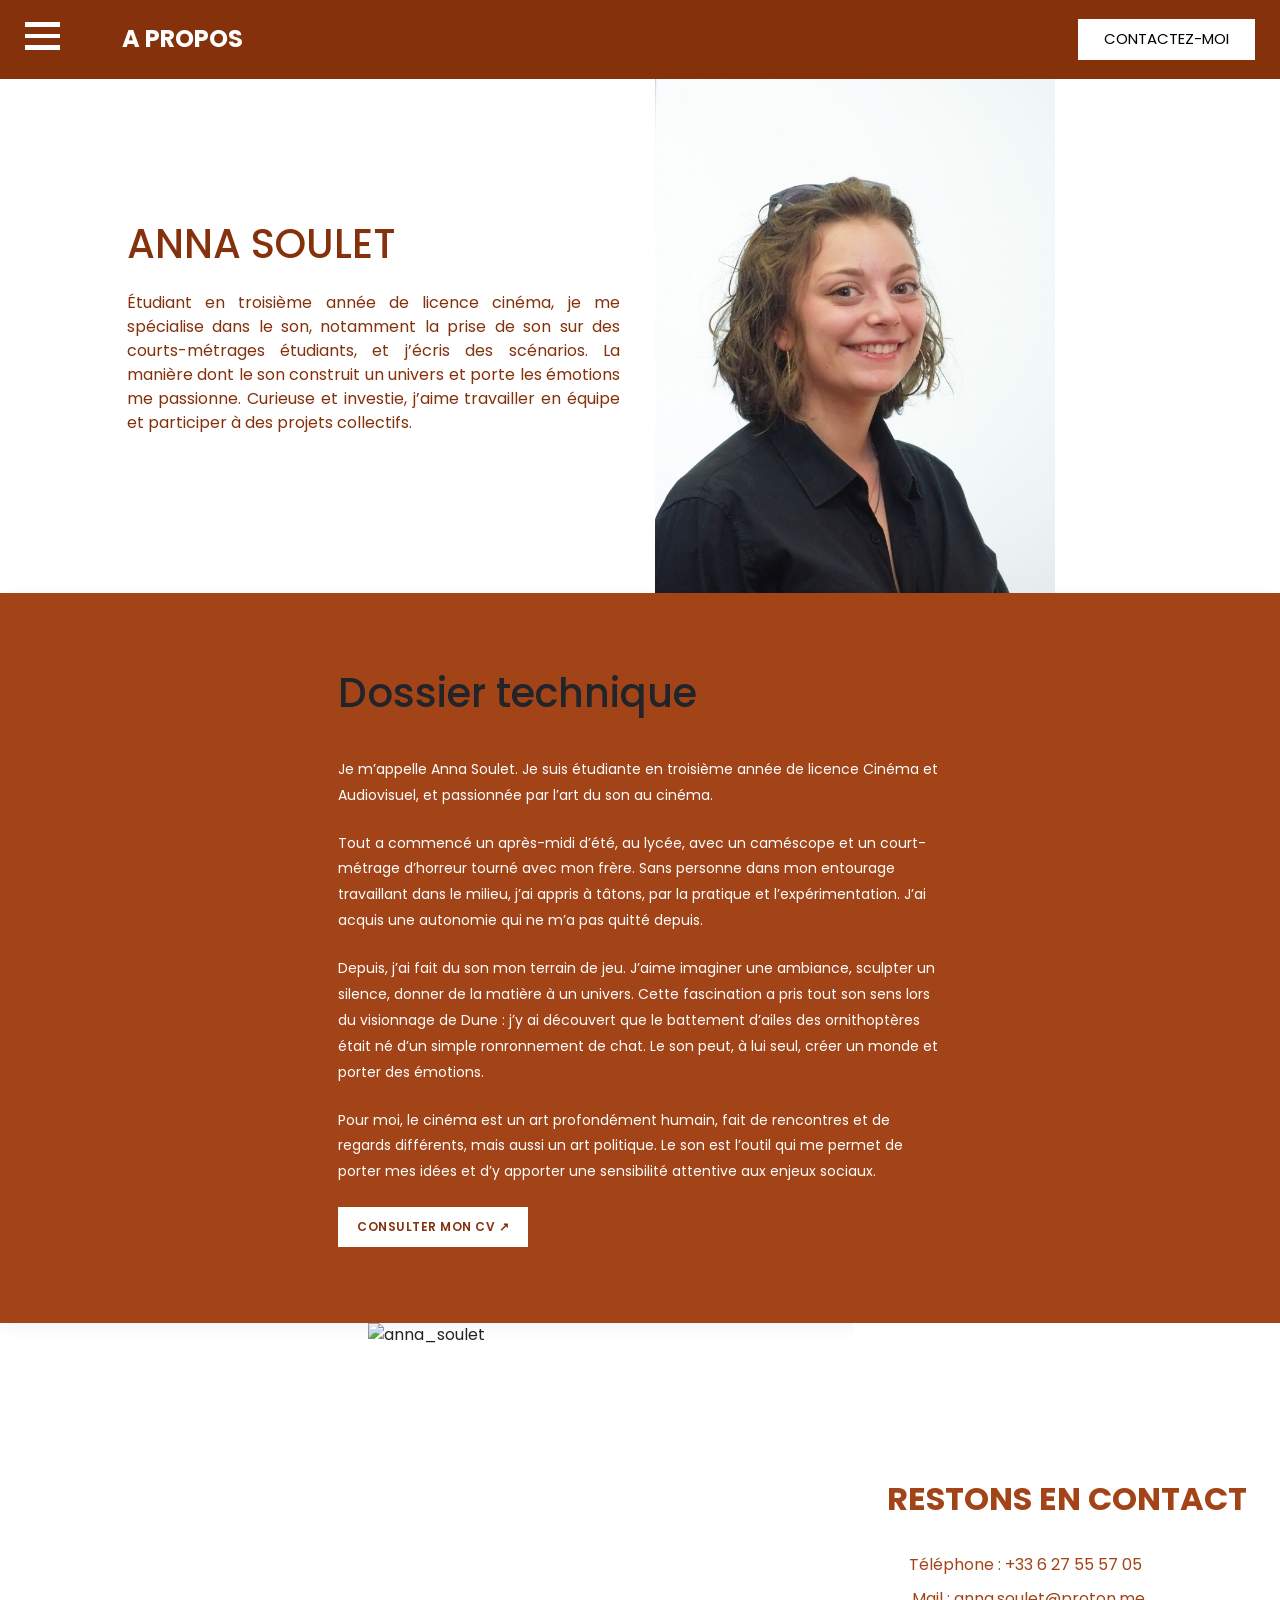
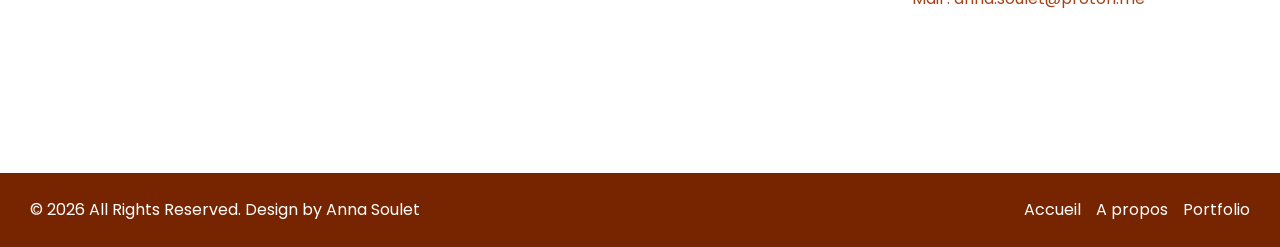
==== about.html @ 1b43df55 "First Commit" ====
<!DOCTYPE html>
<html>

<head>
  <!-- Basic -->
  <meta charset="utf-8" />
  <meta http-equiv="X-UA-Compatible" content="IE=edge" />
  <!-- Mobile Metas -->
  <meta name="viewport" content="width=device-width, initial-scale=1, shrink-to-fit=no" />
  <!-- Site Metas -->
  <meta name="keywords" content="" />
  <meta name="description" content="" />
  <meta name="author" content="" />

  <title>Portfolio - Anna Soulet</title>

  <!-- slider stylesheet -->
  <link rel="stylesheet" type="text/css" href="https://cdnjs.cloudflare.com/ajax/libs/OwlCarousel2/2.3.4/assets/owl.carousel.min.css" />

  <!-- bootstrap core css -->
  <link rel="stylesheet" type="text/css" href="css/bootstrap.css" />
  <!-- fonts awesome style -->
  <link href="css/font-awesome.min.css" rel="stylesheet" />
  <!-- fonts style -->
  <link href="https://fonts.googleapis.com/css?family=Poppins:400,600,700&display=swap" rel="stylesheet" />
  <!-- Custom styles for this template -->
  <link href="css/style.css" rel="stylesheet" />
  <link href="css/style-portfolio.css" rel="stylesheet" />
  <!-- responsive style -->
  <link href="css/responsive.css" rel="stylesheet" />
  <link rel="icon" type="image/png" href="./src_2/photos/icon_3.png" />
</head>

<body class="sub_page">
  <div class="hero_area">
    <!-- header section strats -->
    <header class="header_section">
      <nav class="navbar navbar-expand-lg custom_nav-container">
        <div class="custom_menu-btn">
          <button onclick="openNav()">
            <span class="s-1"> </span>
            <span class="s-2"> </span>
            <span class="s-3"> </span>
          </button>
        </div>
        <div id="myNav" class="overlay">
          <div class="menu_btn-style ">
            <button onclick="closeNav()">
              <span class="s-1"> </span>
              <span class="s-2"> </span>
              <span class="s-3"> </span>
            </button>
          </div>
          <div class="overlay-content">
            <a class="" href="index.html">
              Accueil
            </a>
            <a class="active" href="about.html">
              A propos
            </a>
            <a class="" href="portfolio.html">
              Portfolio
            </a>
          </div>
        </div>
        <a class="navbar-brand" href="index.html">
          <span>
            A propos
          </span>
        </a>
        <a href="#contact_section" class="call_btn">
          Contactez-moi
        </a>
      </nav>
    </header>
    <!-- end header section -->
  </div>

<!-- ABOUT SECTION -->
<section class="about_about_section">
    <div class="container-fluid about_intro_container">
        <div class="row about_intro_row align-items-center justify-content-center">

            <!-- Présentation -->
            <div class="col-lg-5 col-md-6 detail-box about_intro_text">
                <div class="heading_container">
                    <h1>Anna Soulet</h1>
                </div>

                <p>
                    Étudiant en troisième année de licence cinéma,
                    je me spécialise dans le son, notamment la prise
                    de son sur des courts-métrages étudiants, et
                    j’écris des scénarios.

                    La manière dont le son construit un univers
                    et porte les émotions me passionne.

                    Curieuse et investie, j’aime travailler en équipe
                    et participer à des projets collectifs.
                </p>
            </div>

            <!-- Photo -->
            <div class="col-lg-5 col-md-6 about_intro_image">
              <img src="src_2/photos/photo_1.png" alt="" style="width:400px; /* margin: 10px; border-radius: 20px*/"/>
            </div>

        </div>
    </div>
</section>
<!-- END ABOUT SECTION -->
 
<article class="pdf_row pdf_row--reverse"
    style="background: #a34318; margin: 0; border: #a34318">
      <div class="pdf_description">
        <h1 style="margin-bottom: 40px">Dossier technique</h1>
        <p style="color:white">
          Je m’appelle Anna Soulet. Je suis étudiante en 
          troisième année de licence Cinéma et Audiovisuel, 
          et passionnée par l’art du son au cinéma.
        </p>
        <p style="color:white">
          Tout a commencé un après-midi d’été, au lycée, 
          avec un caméscope et un court-métrage d’horreur 
          tourné avec mon frère. Sans personne dans mon 
          entourage travaillant dans le milieu, j’ai appris 
          à tâtons, par la pratique et l’expérimentation. 
          J’ai acquis une autonomie qui ne m’a pas quitté 
          depuis. 
        </p>
        <p style="color:white">
          Depuis, j’ai fait du son mon terrain de jeu. J’aime 
          imaginer une ambiance, sculpter un silence, donner 
          de la matière à un univers. Cette fascination a pris 
          tout son sens lors du visionnage de Dune : j’y ai 
          découvert que le battement d’ailes des ornithoptères 
          était né d’un simple ronronnement de chat. Le son peut, 
          à lui seul, créer un monde et porter des émotions.
        </p>
        <p style="color:white">
          Pour moi, le cinéma est un art profondément humain, 
          fait de rencontres et de regards différents, mais 
          aussi un art politique. Le son est l’outil qui me 
          permet de porter mes idées et d’y apporter une 
          sensibilité attentive aux enjeux sociaux.
        </p>
        <a href="src_2/documents/CV Cinéma-12.pdf" target="_blank" rel="noopener" class="pdf_link" style="color:#85310c; border: 1px solid white; background: white">
          Consulter mon CV ↗
        </a>
      </div>

    </article>



  <!-- contact section -->

  <section class="contact_section" id="contact_section">
    <div class="container-fluid">
      <div class="row">
        <div class="col-md-8 map_container" style="margin:0; padding:0">
          <img src="src_2/photos/photo_12.jpg" alt="anna_soulet" style="margin:0; padding:0; height: 100%">
        </div>
        <div class="col-md-4 detail-box detail_box_common" style="background: white; color:#a34318; margin:0; padding:0">
          <div>
            <div class="heading_container">
              <h2>
                Restons en contact
              </h2>
            </div>
            <div class="info_contact">
              <div class="contact_link_box">
                <!-- <a href="">
                  <i class="fa fa-map-marker" aria-hidden="true"></i>
                  <span>
                    Location
                  </span>
                </a> -->
                <a href="tel:+33627555705">
                  <i class="fa fa-phone" aria-hidden="true"></i>
                  <span style="color:#a34318">
                    Téléphone : +33 6 27 55 57 05
                  </span>
                </a>
                <a href="mailto:anna.soulet@proton.me?subject">
                  <i class="fa fa-envelope" aria-hidden="true"></i>
                  <span style="color:#a34318">
                    Mail : anna.soulet@proton.me
                  </span>
                </a>
              </div>
              <!--<div class="info_social">
                <a href="https://api.whatsapp.com/send?phone=7359666111">
                  <i class="fa fa-whatsapp" aria-hidden="true"></i>
                </a>
                <a href="">
                  <i class="fa fa-twitter" aria-hidden="true"></i>
                </a>
                <a href="">
                  <i class="fa fa-linkedin" aria-hidden="true"></i>
                </a>
                <a href="https://instagram.com/cine_sanu?igshid=YmMyMTA2M2Y=">
                  <i class="fa fa-instagram" aria-hidden="true"></i>-->
                </a>
              </div>
            </div>
          </div>
        </div>
      </div>
    </div>
  </section>

  <!-- end contact section -->
   
  <!-- footer section -->
  <footer class="footer_section">
    <div class="container-fluid">
      <div class="row">
        <div class="col-xl-6">
          <p>
            &copy; <span id="displayYear"></span> All Rights Reserved. Design
            by Anna Soulet
          </p>
        </div>
        <div class="col-xl-6">
          <div class="link_box">
            <a class="" href="index.html">
              Accueil
            </a>
            <a class="" href="about.html">
              A propos
            </a>
            <a class="" href="portfolio.html">
              Portfolio
            </a>
            
          </div>
        </div>
      </div>
    </div>
  </footer>
  <!-- footer section -->

  <script src="js/jquery-3.4.1.min.js"></script>
  <script src="js/bootstrap.js"></script>
  <script src="https://cdnjs.cloudflare.com/ajax/libs/OwlCarousel2/2.3.4/owl.carousel.min.js">
  </script>
  <script src="js/custom.js"></script>


</body>

</html>
---- css/style.css ----
html {
    scroll-behavior: smooth;
}

body {
  font-family: 'Poppins', sans-serif;
  overflow-x: hidden;
}

.layout_margin {
  margin-top: 90px;
  margin-bottom: 90px;
}

.layout_padding {
  padding-top: 90px;
  padding-bottom: 90px;
}

.layout_padding2 {
  padding-top: 75px;
  padding-bottom: 75px;
}

.layout_padding2-top {
  padding-top: 75px;
}

.layout_padding2-bottom {
  padding-bottom: 75px;
}

.layout_padding-top {
  padding-top: 90px;
}

.layout_padding-bottom {
  padding-bottom: 90px;
}

.heading_container {
  display: -webkit-box;
  display: -ms-flexbox;
  display: flex;
  -webkit-box-orient: vertical;
  -webkit-box-direction: normal;
      -ms-flex-direction: column;
          flex-direction: column;
}

.heading_container h2 {
  font-weight: bold;
  text-transform: uppercase;
  position: relative;
  padding-bottom: 7px;
}

.heading_container h2::before {
  content: "";
  position: absolute;
  bottom: 0;
  left: 50%;
  -webkit-transform: translateX(-50%);
          transform: translateX(-50%);
  width: 45px;
  height: 5px;
  background-color: #ffffff;
  border-radius: 10px;
}

.heading_container .heading_center {
  -webkit-box-align: center;
      -ms-flex-align: center;
          align-items: center;
  text-align: center;
}

.detail_box_common {
  background-color: #a34318;
  display: -webkit-box;
  display: -ms-flexbox;
  display: flex;
  -webkit-box-orient: vertical;
  -webkit-box-direction: normal;
      -ms-flex-direction: column;
          flex-direction: column;
  -webkit-box-align: center;
      -ms-flex-align: center;
          align-items: center;
  -webkit-box-pack: center;
      -ms-flex-pack: center;
          justify-content: center;
  color: #ffffff;
}

.text_center {
  text-align: center;
}

/*header section*/
.hero_area {
  position: relative;
}

.sub_page .header_section {
  position: relative;
  background-color: #85310c;
}

.sub_page .header_section .custom_menu-btn span {
  background-color: #fff;
}

.sub_page .header_section .navbar-brand span {
  color: #fff;
}

.header_section {
  padding: 15px 25px;
  position: absolute;
  z-index: 99999;
  width: 100%;
}

.header_section .nav_container {
  margin: 0 auto;
}

.navbar-brand {
  display: -webkit-box;
  display: -ms-flexbox;
  display: flex;
  margin: 0;
  margin-left: 5%;
}

.navbar-brand span {
  font-weight: 700;
  color: #000000;
  font-size: 24px;
  text-transform: uppercase;
}

.custom_nav-container {
  padding: 0;
  height: 100%;
}

.custom_nav-container .call_btn {
  display: inline-block;
  background-color: #ffffff;
  color: #000000;
  padding: 8px 25px;
  border: 1px solid #ffffff;
  border-radius: 0;
  -webkit-transition: all 0.3s;
  transition: all 0.3s;
  text-transform: uppercase;
  font-size: 15px;
  text-transform: uppercase;
  margin-left: auto;
}

.custom_nav-container .call_btn:hover {
  background-color: transparent;
  color: #ffffff;
}

.custom_nav-container.navbar-expand-lg .navbar-nav .nav-link {
  padding: 0px 25px;
  color: #fefeff;
  text-align: center;
  font-family: "Roboto", sans-serif;
}

.custom_menu-btn button {
  outline: none;
  border: none;
  background-color: transparent;
  padding: 0;
}

.custom_menu-btn span {
  display: block;
  width: 35px;
  height: 4.5px;
  background-color: #000000;
  margin: 7px 0;
  -webkit-transition: all 0.3s;
  transition: all 0.3s;
}

.menu_btn-style {
  position: fixed;
  left: 27.5px;
  top: 12.5px;
}

.menu_btn-style button {
  margin-top: 0px;
  outline: none;
  border: none;
  background-color: transparent;
  -webkit-transform: translateX(2px);
          transform: translateX(2px);
}

.menu_btn-style span {
  display: block;
  width: 35px;
  height: 4.5px;
  background-color: #ffffff;
  margin: 7px 0;
  -webkit-transition: all 0.3s;
  transition: all 0.3s;
}

.menu_btn-style button .s-1 {
  -webkit-transform: rotate(45deg) translateY(16px);
          transform: rotate(45deg) translateY(16px);
}

.menu_btn-style button .s-2 {
  -webkit-transform: translateX(-100px);
          transform: translateX(-100px);
}

.menu_btn-style button .s-3 {
  -webkit-transform: rotate(-45deg) translateY(-16px);
          transform: rotate(-45deg) translateY(-16px);
}

.overlay {
  height: 100%;
  width: 0;
  position: fixed;
  z-index: 1;
  top: 0;
  left: 0;
  background-color: rgba(141, 58, 21, 0.95);
  overflow-x: hidden;
  -webkit-transition: 0.5s;
  transition: 0.5s;
}

.overlay .closebtn {
  position: absolute;
  top: 0;
  right: 30px;
}

.overlay a {
  display: inline-block;
  padding: 10px 15px;
  text-decoration: none;
  font-size: 18px;
  text-transform: uppercase;
  color: #ffffff;
  margin: 10px 0;
  display: block;
  -webkit-transition: 0.3s;
  transition: 0.3s;
  border: 1.5px solid #ffffff;
  border-radius: 5px;
  width: 190px;
}

.overlay a:hover, .overlay a.active {
  border-color: transparent;
  background-color: #ffffff;
  color: #000000;
}

.menu_btn-style {
  display: none;
}

.overlay-content {
  position: relative;
  top: 20%;
  width: 100%;
  text-align: center;
  margin-top: 30px;
  display: -webkit-box;
  display: -ms-flexbox;
  display: flex;
  -webkit-box-orient: vertical;
  -webkit-box-direction: normal;
      -ms-flex-direction: column;
          flex-direction: column;
  -webkit-box-align: center;
      -ms-flex-align: center;
          align-items: center;
}

.menu_width {
  width: 100%;
}

.scroll-y-hidden {
  overflow-y: hidden;
}

a,
a:hover,
a:focus {
  text-decoration: none;
}

a:hover,
a:focus {
  color: initial;
}

.btn,
.btn:focus {
  outline: none !important;
  -webkit-box-shadow: none;
          box-shadow: none;
}


/*end header section*/
/*aboutpage*/
.contact_section{
  display: flex;
}
/*aboutpageend*/

.slider_section {
  background-image: url(../images/slider-bg.jpg);
  background-size: cover;
  -webkit-box-flex: 1;
      -ms-flex: 1;
          flex: 1;
  position: relative;
}

.slider_section .slider_text_carousel,
.slider_section .slider_image_carousel {
  width: 100%;
  height: 100%;
}

.slider_section .slider_text_carousel .carousel-inner,
.slider_section .slider_text_carousel .carousel-item,
.slider_section .slider_image_carousel .carousel-inner,
.slider_section .slider_image_carousel .carousel-item {
  height: 100%;
}

.slider_section .detail-box {
  display: -webkit-box;
  display: -ms-flexbox;
  display: flex;
  -webkit-box-orient: vertical;
  -webkit-box-direction: normal;
      -ms-flex-direction: column;
          flex-direction: column;
  -webkit-box-align: center;
      -ms-flex-align: center;
          align-items: center;
  -webkit-box-pack: justify;
      -ms-flex-pack: justify;
          justify-content: space-between;
  background-color: #eee;
  padding: 0;
}

.slider_section .detail-box .detail_content {
  display: -webkit-box;
  display: -ms-flexbox;
  display: flex;
  -webkit-box-align: center;
      -ms-flex-align: center;
          align-items: center;
  height: 100%;
  padding: 0 25px;
}

.slider_section .detail-box h1 {
  margin: 25px auto;
  font-weight: bold;
  display: -webkit-box;
  display: -ms-flexbox;
  display: flex;
  -webkit-box-orient: vertical;
  -webkit-box-direction: normal;
      -ms-flex-direction: column;
          flex-direction: column;
  text-transform: uppercase;
}

.slider_section .detail-box a {
  display: inline-block;
  background-color: #85310c;
  color: #ffffff;
  padding: 10px 45px;
  border: 1px solid #85310c;
  border-radius: 0;
  -webkit-transition: all 0.3s;
  transition: all 0.3s;
  text-transform: uppercase;
}

.slider_section .detail-box a:hover {
  background-color: transparent;
  color: #85310c;
}

.slider_section .img-box {
  -webkit-box-flex: 3;
      -ms-flex: 3;
          flex: 3;
  padding: 0;
}

.slider_section .img-box img {
  width: 100%;
}

.carousel_btn-box {
  position: absolute;
  right: 0;
  bottom: 0;
  display: -webkit-box;
  display: -ms-flexbox;
  display: flex;
  margin-left: 45px;
  z-index: 2;
}

.carousel_btn-box .slider_btn_prev,
.carousel_btn-box .slider_btn_next {
  width: 50px;
  height: 50px;
  display: -webkit-box;
  display: -ms-flexbox;
  display: flex;
  -webkit-box-pack: center;
      -ms-flex-pack: center;
          justify-content: center;
  -webkit-box-align: center;
      -ms-flex-align: center;
          align-items: center;
  font-size: 20px;
  color: #ffffff;
  background-color: #85310c;
  -webkit-transition: all .3s;
  transition: all .3s;
}

.carousel_btn-box .slider_btn_prev:hover,
.carousel_btn-box .slider_btn_next:hover {
  background-color: #ffffff;
  color: #85310c;
}

.about_section .heading_container h2,
.about_about_section .heading_container h1 {
  text-transform: uppercase;
  text-align: left;
  margin-left: 0;
}

.about_section .detail-box {
  padding: 0 20px;
}

.about_about_section .detail-box {
  padding: 0 20px;
  background-color: #ffffff;
  color: #85310c;
}


.about_section .detail-box p,
.about_about_section .detail-box p {
  margin-top: 15px;
  Text-align: justify;
}

.about_section .detail-box a,
.about_about_section .detail-box a {
  display: inline-block;
  background-color: #85310c;
  color: #ffffff;
  padding: 10px 40px;
  border: 1px solid #85310c;
  border-radius: 0;
  -webkit-transition: all 0.3s;
  transition: all 0.3s;
  text-transform: uppercase;
  margin-top: 15px;
}

.about_section .detail-box a:hover,
.about_about_section .detail-box a:hover {
  background-color: #ffffff;
  border-color: #ffffff;
  color: #85310c;
}

.about_section .img-box,
.about_about_section .img-box {
  position: relative;
  padding: 0;
}

.about_section .img-box img,
.about_about_section .img-box img {
  width: 100%;
  position: relative;
  z-index: 1;
  -webkit-box-shadow: 0 0 8px 0 rgba(0, 0, 0, 0.25);
          box-shadow: 0 0 8px 0 rgba(0, 0, 0, 0.25);
}

/*====================================================================================*/
.portfolio_section {
  text-align: center;
  background-color: #e4e4e4;
}

.portfolio_section .heading_container {
  margin-bottom: 45px;
}

.portfolio_section .heading_container h2::before {
  background-color: #85310c;
}

.portfolio_section p {
  margin-top: 25px;
  margin-bottom: 30px;
} 

.portfolio_container{
  display: flex;
  flex-direction: column;
    flex-wrap: wrap;
    align-content: center;
    justify-content: center;
    align-items: center;
}
.v{width: 960px;}

.r{width: 470px;}

.box-2-top{
  display: flex;
  justify-content: space-evenly;
  flex-direction: row;
  flex-wrap: nowrap;
  align-items: center;
}
.img-box{
  padding: 10px;
}
/*====================================================================================*/


.contact_section {
  position: relative;
}

.contact_section .heading_container {
  margin-bottom: 15px;
}

.contact_section .heading_container h2::before {
  left: 0;
  -webkit-transform: none;
          transform: none;
}

.contact_section .map_container {
  height: 450px;
  overflow: hidden;
  display: -webkit-box;
  display: -ms-flexbox;
  display: flex;
  -webkit-box-align: stretch;
      -ms-flex-align: stretch;
          align-items: stretch;
  padding: 0;
  flex-direction: row;
  flex-wrap: nowrap;
  justify-content: space-evenly;
}

.contact_section .map_container .map {
  height: 100%;
  -webkit-box-flex: 1;
      -ms-flex: 1;
          flex: 1;
}

.contact_section .map_container .map #googleMap {
  height: 100%;
}

.contact_section .info_contact .contact_link_box {
  display: -webkit-box;
  display: -ms-flexbox;
  display: flex;
  -webkit-box-orient: vertical;
  -webkit-box-direction: normal;
      -ms-flex-direction: column;
          flex-direction: column;
}

.contact_section .info_contact .contact_link_box a {
  margin: 5px 0;
  color: #ffffff;
}

.contact_section .info_contact .contact_link_box a i {
  margin-right: 5px;
}

.contact_section .info_contact .contact_link_box a:hover {
  color: #85310c;
}

.contact_section .info_social {
  display: -webkit-box;
  display: -ms-flexbox;
  display: flex;
  margin-top: 20px;
}

.contact_section .info_social a {
  display: -webkit-box;
  display: -ms-flexbox;
  display: flex;
  -webkit-box-pack: center;
      -ms-flex-pack: center;
          justify-content: center;
  -webkit-box-align: center;
      -ms-flex-align: center;
          align-items: center;
  color: #ffffff;
  border-radius: 100%;
  margin-right: 10px;
  font-size: 24px;
}

.contact_section .info_social a:hover {
  color: #85310c;
}
.artemosto{
  display: flex;
    flex-direction: column;
    flex-wrap: nowrap;
    justify-content: center;
    align-items: center;
}
/* footer section*/
.footer_section {
  background-color: #762500;
  color: #ffffff;
  padding: 0 15px;
}
.abc{
  display: flex;
}
.footer_section .row {
  -webkit-box-align: center;
      -ms-flex-align: center;
          align-items: center;
}

.footer_section p {
  margin: 0;
  padding: 25px 0;
  color: #ffffff;
}

.footer_section p a {
  color: inherit;
}

.footer_section .link_box {
  display: -webkit-box;
  display: -ms-flexbox;
  display: flex;
  -webkit-box-pack: end;
      -ms-flex-pack: end;
          justify-content: flex-end;
}

.footer_section .link_box a {
  display: -webkit-box;
  display: -ms-flexbox;
  display: flex;
  -webkit-box-align: center;
      -ms-flex-align: center;
          align-items: center;
  color: #ffffff;
  margin-left: 15px;
}

.footer_section .link_box a:hover {
  color: #85310c;
}
/*# sourceMappingURL=style.css.map */
---- css/style-portfolio.css ----
body {
  font-family: 'Poppins', sans-serif;
  overflow-x: hidden;
}

.layout_margin {
  margin-top: 90px;
  margin-bottom: 90px;
}

.layout_padding {
  padding-top: 90px;
  padding-bottom: 90px;
}

.layout_padding2 {
  padding-top: 75px;
  padding-bottom: 75px;
}

.layout_padding2-top {
  padding-top: 75px;
}

.layout_padding2-bottom {
  padding-bottom: 75px;
}

.layout_padding-top {
  padding-top: 90px;
}

.layout_padding-bottom {
  padding-bottom: 90px;
}

.heading_container {
  display: -webkit-box;
  display: -ms-flexbox;
  display: flex;
  -webkit-box-orient: vertical;
  -webkit-box-direction: normal;
      -ms-flex-direction: column;
          flex-direction: column;
}

.heading_container h2 {
  font-weight: bold;
  text-transform: uppercase;
  position: relative;
  padding-bottom: 7px;
}

.heading_container h2::before {
  content: "";
  position: absolute;
  bottom: 0;
  left: 50%;
  -webkit-transform: translateX(-50%);
          transform: translateX(-50%);
  width: 45px;
  height: 5px;
  background-color: #ffffff;
  border-radius: 0px;
}

.heading_container .heading_center {
  -webkit-box-align: center;
      -ms-flex-align: center;
          align-items: center;
  text-align: center;
}

.detail_box_common {
  background-color: #a34318;
  display: -webkit-box;
  display: -ms-flexbox;
  display: flex;
  -webkit-box-orient: vertical;
  -webkit-box-direction: normal;
      -ms-flex-direction: column;
          flex-direction: column;
  -webkit-box-align: center;
      -ms-flex-align: center;
          align-items: center;
  -webkit-box-pack: center;
      -ms-flex-pack: center;
          justify-content: center;
  color: #ffffff;
}

.text_center {
  text-align: center;
}

/*header section*/
.hero_area {
  position: relative;
}

.sub_page .header_section {
  position: relative;
  background-color: #85310c;
}

.sub_page .header_section .custom_menu-btn span {
  background-color: #fff;
}

.sub_page .header_section .navbar-brand span {
  color: #fff;
}

.header_section {
  padding: 15px 25px;
  position: absolute;
  z-index: 99999;
  width: 100%;
}

.header_section .nav_container {
  margin: 0 auto;
}

.navbar-brand {
  display: -webkit-box;
  display: -ms-flexbox;
  display: flex;
  margin: 0;
  margin-left: 5%;
}

.navbar-brand span {
  font-weight: 700;
  color: #000000;
  font-size: 24px;
  text-transform: uppercase;
}

.custom_nav-container {
  padding: 0;
  height: 100%;
}

.custom_nav-container .call_btn {
  display: inline-block;
  background-color: #ffffff;
  color: #000000;
  padding: 8px 25px;
  border: 1px solid #ffffff;
  border-radius: 0;
  -webkit-transition: all 0.3s;
  transition: all 0.3s;
  text-transform: uppercase;
  font-size: 15px;
  text-transform: uppercase;
  margin-left: auto;
}

.custom_nav-container .call_btn:hover {
  background-color: transparent;
  color: #ffffff;
}

.custom_nav-container.navbar-expand-lg .navbar-nav .nav-link {
  padding: 0px 25px;
  color: #fefeff;
  text-align: center;
  font-family: "Roboto", sans-serif;
}

.custom_menu-btn button {
  outline: none;
  border: none;
  background-color: transparent;
  padding: 0;
}

.custom_menu-btn span {
  display: block;
  width: 35px;
  height: 4.5px;
  background-color: #000000;
  margin: 7px 0;
  -webkit-transition: all 0.3s;
  transition: all 0.3s;
}

.menu_btn-style {
  position: fixed;
  left: 27.5px;
  top: 12.5px;
}

.menu_btn-style button {
  margin-top: 0px;
  outline: none;
  border: none;
  background-color: transparent;
  -webkit-transform: translateX(2px);
          transform: translateX(2px);
}

.menu_btn-style span {
  display: block;
  width: 35px;
  height: 4.5px;
  background-color: #ffffff;
  margin: 7px 0;
  -webkit-transition: all 0.3s;
  transition: all 0.3s;
}

.menu_btn-style button .s-1 {
  -webkit-transform: rotate(45deg) translateY(16px);
          transform: rotate(45deg) translateY(16px);
}

.menu_btn-style button .s-2 {
  -webkit-transform: translateX(-100px);
          transform: translateX(-100px);
}

.menu_btn-style button .s-3 {
  -webkit-transform: rotate(-45deg) translateY(-16px);
          transform: rotate(-45deg) translateY(-16px);
}

.overlay {
  height: 100%;
  width: 0;
  position: fixed;
  z-index: 1;
  top: 0;
  left: 0;
  background-color: rgba(141, 58, 21, 0.95);
  overflow-x: hidden;
  -webkit-transition: 0.5s;
  transition: 0.5s;
}

.overlay .closebtn {
  position: absolute;
  top: 0;
  right: 30px;
}

.overlay a {
  display: inline-block;
  padding: 10px 15px;
  text-decoration: none;
  font-size: 18px;
  text-transform: uppercase;
  color: #ffffff;
  margin: 10px 0;
  display: block;
  -webkit-transition: 0.3s;
  transition: 0.3s;
  border: 1.5px solid #ffffff;
  border-radius: 0px;
  width: 190px;
}

.overlay a:hover, .overlay a.active {
  border-color: transparent;
  background-color: #ffffff;
  color: #000000;
}

.menu_btn-style {
  display: none;
}

.overlay-content {
  position: relative;
  top: 20%;
  width: 100%;
  text-align: center;
  margin-top: 30px;
  display: -webkit-box;
  display: -ms-flexbox;
  display: flex;
  -webkit-box-orient: vertical;
  -webkit-box-direction: normal;
      -ms-flex-direction: column;
          flex-direction: column;
  -webkit-box-align: center;
      -ms-flex-align: center;
          align-items: center;
}

.menu_width {
  width: 100%;
}

.scroll-y-hidden {
  overflow-y: hidden;
}

a,
a:hover,
a:focus {
  text-decoration: none;
}

a:hover,
a:focus {
  color: initial;
}

.btn,
.btn:focus {
  outline: none !important;
  -webkit-box-shadow: none;
          box-shadow: none;
}


/*end header section*/
/*aboutpage*/
.contact_section{
  display: flex;
}
/*aboutpageend*/

.slider_section {
  background-image: url(../images/slider-bg.jpg);
  background-size: cover;
  -webkit-box-flex: 1;
      -ms-flex: 1;
          flex: 1;
  position: relative;
}

.slider_section .slider_text_carousel,
.slider_section .slider_image_carousel {
  width: 100%;
  height: 100%;
}

.slider_section .slider_text_carousel .carousel-inner,
.slider_section .slider_text_carousel .carousel-item,
.slider_section .slider_image_carousel .carousel-inner,
.slider_section .slider_image_carousel .carousel-item {
  height: 100%;
}

.slider_section .detail-box {
  display: -webkit-box;
  display: -ms-flexbox;
  display: flex;
  -webkit-box-orient: vertical;
  -webkit-box-direction: normal;
      -ms-flex-direction: column;
          flex-direction: column;
  -webkit-box-align: center;
      -ms-flex-align: center;
          align-items: center;
  -webkit-box-pack: justify;
      -ms-flex-pack: justify;
          justify-content: space-between;
  background-color: #eee;
  padding: 0;
}

.slider_section .detail-box .detail_content {
  display: -webkit-box;
  display: -ms-flexbox;
  display: flex;
  -webkit-box-align: center;
      -ms-flex-align: center;
          align-items: center;
  height: 100%;
  padding: 0 25px;
}

.slider_section .detail-box h1 {
  margin: 25px auto;
  font-weight: bold;
  display: -webkit-box;
  display: -ms-flexbox;
  display: flex;
  -webkit-box-orient: vertical;
  -webkit-box-direction: normal;
      -ms-flex-direction: column;
          flex-direction: column;
  text-transform: uppercase;
}

.slider_section .detail-box a {
  display: inline-block;
  background-color: #85310c;
  color: #ffffff;
  padding: 10px 45px;
  border: 1px solid #85310c;
  border-radius: 0;
  -webkit-transition: all 0.3s;
  transition: all 0.3s;
  text-transform: uppercase;
}

.slider_section .detail-box a:hover {
  background-color: transparent;
  color: #85310c;
}

.slider_section .img-box {
  -webkit-box-flex: 3;
      -ms-flex: 3;
          flex: 3;
  padding: 0;
}

.slider_section .img-box img {
  width: 100%;
}

.slider_section .carousel_btn-box {
  position: absolute;
  right: 0;
  bottom: 0;
  display: -webkit-box;
  display: -ms-flexbox;
  display: flex;
  margin-left: 45px;
  z-index: 2;
}

.slider_section .carousel_btn-box .slider_btn_prev,
.slider_section .carousel_btn-box .slider_btn_next {
  width: 50px;
  height: 50px;
  display: -webkit-box;
  display: -ms-flexbox;
  display: flex;
  -webkit-box-pack: center;
      -ms-flex-pack: center;
          justify-content: center;
  -webkit-box-align: center;
      -ms-flex-align: center;
          align-items: center;
  font-size: 20px;
  color: #ffffff;
  background-color: #85310c;
  -webkit-transition: all .3s;
  transition: all .3s;
}

.slider_section .carousel_btn-box .slider_btn_prev:hover,
.slider_section .carousel_btn-box .slider_btn_next:hover {
  background-color: #ffffff;
  color: #85310c;
}

.about_section .heading_container h2 {
  text-transform: uppercase;
}

.about_section .detail-box {
  background-color: #a34318;
  padding: 0 20px;
}

.about_section .detail-box p {
  margin-top: 15px;
}

.about_section .detail-box a {
  display: inline-block;
  background-color: #85310c;
  color: #ffffff;
  padding: 10px 40px;
  border: 1px solid #85310c;
  border-radius: 0;
  -webkit-transition: all 0.3s;
  transition: all 0.3s;
  text-transform: uppercase;
  margin-top: 15px;
}

.about_section .detail-box a:hover {
  background-color: #ffffff;
  border-color: #ffffff;
  color: #85310c;
}

.about_section .img-box {
  position: relative;
  padding: 0;
}

.about_section .img-box img {
  width: 100%;
  position: relative;
  z-index: 1;
  -webkit-box-shadow: 0 0 8px 0 rgba(0, 0, 0, 0.25);
          box-shadow: 0 0 8px 0 rgba(0, 0, 0, 0.25);
}

/*====================================================================================*/
/* PORTFOLIO SECTION */

.portfolio_section {
  text-align: left;
  background-color: #e4e4e4;
  padding-top: 90px;
  padding-bottom: 90px;
}

.portfolio_section .heading_container {
  align-items: center;
  text-align: center;
  margin-bottom: 70px;
}

.portfolio_section .heading_container h2 {
  text-align: center;
  margin-bottom: 0;
}

.portfolio_section .heading_container h2::before {
  background-color: #85310c;
}

.portfolio_section .heading_container p {
  max-width: 650px;
  margin: 18px auto 0;
  color: #777;
  line-height: 1.7;
}

.portfolio_category {
  margin-bottom: 80px;
}

.portfolio_category:last-child {
  margin-bottom: 0;
}

.portfolio_category_heading {
  display: flex;
  align-items: flex-start;
  gap: 18px;
  margin-bottom: 28px;
}

.portfolio_number {
  display: inline-flex;
  flex: 0 0 42px;
  width: 42px;
  height: 42px;
  align-items: center;
  justify-content: center;
  border: 1px solid #a66e42;
  border-radius: 0%;
  color: #85310c;
  font-size: 13px;
  font-weight: 700;
}

.portfolio_category_heading h3 {
  margin: 0 0 7px;
  color: #222;
  font-size: 25px;
  font-weight: 700;
}

.portfolio_category_heading p {
  margin: 0;
  color: #777;
  font-size: 14px;
  line-height: 1.6;
}

/* VIDEOS */
.video_grid {
  display: grid;
  grid-template-columns: repeat(2, minmax(0, 1fr));
  gap: 24px;
}

.video_card {
  min-width: 0;
  overflow: hidden;
  border-radius: 0px;
  background: #171717;
  box-shadow: 0 5px 18px rgba(0, 0, 0, 0.08);
  transition: transform 0.3s ease, box-shadow 0.3s ease;
}

.video_card:hover {
  transform: translateY(-4px);
  box-shadow: 0 10px 24px rgba(0, 0, 0, 0.14);
}

.video_card video {
  display: block;
  width: 100%;
  aspect-ratio: 16 / 9;
  object-fit: cover;
  background: #000;
}

.video_featured {
  grid-column: 1 / -1;
}

.video_featured video {
  aspect-ratio: 16 / 9;
  max-height: 560px;
}

.media_caption {
  padding: 15px 18px 17px;
  color: #fff;
}

.media_caption h4 {
  margin: 0 0 5px;
  color: #fff;
  font-size: 16px;
  font-weight: 600;
}

.media_caption span {
  color: #bdbdbd;
  font-size: 12px;
}

/* PDF DOCUMENTS - ALTERNATING SHOWCASE */

.pdf_showcase {
  display: flex;
  flex-direction: column;
  gap: 35px;
}

.pdf_row {
  display: flex;
  align-items: center;
  gap: 45px;
  min-width: 0;
  padding: 28px;
  border: 1px solid #dedede;
  border-radius: 0px;
  background: #fff;
  box-shadow: 0 5px 18px rgba(0, 0, 0, 0.045);
  transition: border-color 0.25s ease, box-shadow 0.25s ease;
}

.pdf_row--reverse {
  flex-direction: row-reverse;
}

.pdf_description,
.pdf_preview {
  flex: 1 1 50%;
  min-width: 0;
}

.pdf_description {
  padding: 12px 18px;
}

.pdf_index {
  display: inline-block;
  margin-bottom: 14px;
  color: #a66e42;
  font-size: 12px;
  font-weight: 700;
  letter-spacing: 2px;
}

.pdf_description h4 {
  margin: 0 0 15px;
  color: #222;
  font-size: 22px;
  font-weight: 700;
}

.pdf_description p {
  margin: 0 0 22px;
  color: #707070;
  font-size: 14px;
  line-height: 1.85;
}

.pdf_link {
  display: inline-flex;
  align-items: center;
  gap: 9px;
  padding: 10px 18px;
  border: 1px solid #85310c;
  color: #85310c;
  font-size: 12px;
  font-weight: 600;
  letter-spacing: 0.5px;
  text-decoration: none;
  text-transform: uppercase;
  transition: all 0.25s ease;
}

.pdf_link:hover,
.pdf_link:focus {
  background: #85310c;
  color: #fff;
  text-decoration: none;
}

.pdf_preview {
  overflow: hidden;
  border: 1px solid #e3e3e3;
  border-radius: 0px;
  background: #f4f1ee;
  box-shadow: 0 4px 14px rgba(0, 0, 0, 0.08);
}

.pdf_preview iframe {
  display: block;
  width: 100%;
  height: 290px;
  border: 0;
  background: #f4f1ee;
}

.pdf_preview_fallback {
  display: flex;
  min-height: 390px;
  flex-direction: column;
  align-items: center;
  justify-content: center;
  gap: 12px;
  padding: 25px;
  color: #85310c;
  text-align: center;
}

.pdf_preview_fallback strong {
  color: #333;
  font-size: 16px;
}

.pdf_preview_fallback span {
  color: #888;
  font-size: 12px;
}

/* AUDIO */
.audio_grid {
  display: grid;
  grid-template-columns: repeat(3, minmax(0, 1fr));
  gap: 20px;
}

.audio_card {
  min-width: 0;
  padding: 24px;
  border-radius: 0px;
  background: #191919;
  color: #fff;
  box-shadow: 0 5px 18px rgba(0, 0, 0, 0.08);
}

.audio_label {
  display: inline-block;
  margin-bottom: 18px;
  color: #c59b70;
  font-size: 11px;
  font-weight: 600;
  letter-spacing: 1.5px;
}

.audio_top h4 {
  margin: 0 0 7px;
  color: #fff;
  font-size: 16px;
  font-weight: 600;
}

.audio_top p {
  margin: 0 0 22px;
  color: #b5b5b5;
  font-size: 12px;
  line-height: 1.5;
}

.audio_card audio {
  display: block;
  width: 100%;
  height: 40px;
}

/* PORTFOLIO RESPONSIVE */
@media (max-width: 991px) {
  .audio_grid {
    grid-template-columns: repeat(2, minmax(0, 1fr));
  }
}

@media (max-width: 767px) {
  .portfolio_section {
    padding-top: 60px;
    padding-bottom: 60px;
  }

  .portfolio_section .heading_container {
    margin-bottom: 50px;
  }

  .portfolio_category {
    margin-bottom: 60px;
  }

  .video_grid,
  .audio_grid {
    grid-template-columns: 1fr;
  }

  .pdf_row,
  .pdf_row--reverse {
    flex-direction: column;
    align-items: stretch;
    gap: 22px;
    padding: 20px;
  }

  .pdf_description {
    padding: 5px 2px;
  }

  .pdf_preview iframe {
    height: 360px;
  }

  .pdf_preview_fallback {
    min-height: 360px;
  }

  .video_featured {
    grid-column: auto;
  }

  .video_featured video {
    aspect-ratio: 16 / 9;
  }
}

@media (max-width: 480px) {
  .portfolio_category_heading {
    gap: 12px;
  }

  .portfolio_number {
    flex-basis: 36px;
    width: 36px;
    height: 36px;
  }

  .portfolio_category_heading h3 {
    font-size: 21px;
  }

  .portfolio_category_heading p {
    font-size: 13px;
  }

  .pdf_row,
  .pdf_row--reverse {
    padding: 15px;
  }

  .pdf_description h4 {
    font-size: 19px;
  }

  .pdf_description p {
    font-size: 13px;
  }

  .pdf_preview iframe {
    height: 300px;
  }

  .pdf_preview_fallback {
    min-height: 300px;
  }

  .audio_card {
    padding: 20px;
  }
}

/*====================================================================================*/



.contact_section {
  position: relative;
}

.contact_section .heading_container {
  margin-bottom: 15px;
}

.contact_section .heading_container h2::before {
  left: 0;
  -webkit-transform: none;
          transform: none;
}

.contact_section .map_container {
  height: 450px;
  overflow: hidden;
  display: -webkit-box;
  display: -ms-flexbox;
  display: flex;
  -webkit-box-align: stretch;
      -ms-flex-align: stretch;
          align-items: stretch;
  padding: 0;
  flex-direction: row;
  flex-wrap: nowrap;
  justify-content: space-evenly;
}

.contact_section .map_container .map {
  height: 100%;
  -webkit-box-flex: 1;
      -ms-flex: 1;
          flex: 1;
}

.contact_section .map_container .map #googleMap {
  height: 100%;
}

.contact_section .info_contact .contact_link_box {
  display: -webkit-box;
  display: -ms-flexbox;
  display: flex;
  -webkit-box-orient: vertical;
  -webkit-box-direction: normal;
      -ms-flex-direction: column;
          flex-direction: column;
}

.contact_section .info_contact .contact_link_box a {
  margin: 5px 0;
  color: #ffffff;
}

.contact_section .info_contact .contact_link_box a i {
  margin-right: 5px;
}

.contact_section .info_contact .contact_link_box a:hover {
  color: #85310c;
}

.contact_section .info_social {
  display: -webkit-box;
  display: -ms-flexbox;
  display: flex;
  margin-top: 20px;
}

.contact_section .info_social a {
  display: -webkit-box;
  display: -ms-flexbox;
  display: flex;
  -webkit-box-pack: center;
      -ms-flex-pack: center;
          justify-content: center;
  -webkit-box-align: center;
      -ms-flex-align: center;
          align-items: center;
  color: #ffffff;
  border-radius:  0%;
  margin-right: 10px;
  font-size: 24px;
}

.contact_section .info_social a:hover {
  color: #85310c;
}
.artemosto{
  display: flex;
    flex-direction: column;
    flex-wrap: nowrap;
    justify-content: center;
    align-items: center;
}
/* footer section*/
.footer_section {
  background-color: #762500;
  color: #ffffff;
  padding: 0 15px;
}
.abc{
  display: flex;
}
.footer_section .row {
  -webkit-box-align: center;
      -ms-flex-align: center;
          align-items: center;
}

.footer_section p {
  margin: 0;
  padding: 25px 0;
  color: #ffffff;
}

.footer_section p a {
  color: inherit;
}

.footer_section .link_box {
  display: -webkit-box;
  display: -ms-flexbox;
  display: flex;
  -webkit-box-pack: end;
      -ms-flex-pack: end;
          justify-content: flex-end;
}

.footer_section .link_box a {
  display: -webkit-box;
  display: -ms-flexbox;
  display: flex;
  -webkit-box-align: center;
      -ms-flex-align: center;
          align-items: center;
  color: #ffffff;
  margin-left: 15px;
}

.footer_section .link_box a:hover {
  color: #85310c;
}
/*# sourceMappingURL=style.css.map */
---- css/responsive.css ----
/* ==========================================
   RESPONSIVE - TABLETTES ET PETITS ÉCRANS
========================================== */

/* Écrans inférieurs à 1200px */
@media screen and (max-width: 1200px) {

    .v {
        width: 100%;
        max-width: 1000px;
    }

    .r {
        width: 100%;
        max-width: 480px;
    }

    .footer_section {
        text-align: center;
        padding-top: 25px;
    }

    .footer_section .row {
        flex-direction: column-reverse;
    }

    .footer_section .link_box {
        justify-content: center;
    }

    .portfolio_container {
        width: 100%;
        max-width: 1150px;
        margin-inline: auto;
    }

    .box-2-top {
        display: flex;
        flex-direction: column;
    }
}


/* ==========================================
   TABLETTES
========================================== */

@media screen and (max-width: 991px) {

    .v {
        max-width: 800px;
    }

    .r {
        max-width: 400px;
    }

    .portfolio_container {
        width: 100%;
        max-width: 950px;
    }

    .portfolio_section .portfolio_container {
        flex-wrap: wrap;
    }

    .portfolio_section .portfolio_container .box-1 {
        flex-basis: 100%;
        flex-direction: row;
    }

    .portfolio_section .portfolio_container .box-2,
    .portfolio_section .portfolio_container .box-3 {
        flex-basis: 50%;
    }

    .detail_box_common {
        padding: 25px 15px !important;
    }

    .about_section .img-box img {
        height: 100%;
        max-width: 100%;
        object-fit: contain;
    }

    .footer_section {
        padding-left: 0;
        padding-right: 0;
    }
}


/* ==========================================
   MOBILES ET PETITES TABLETTES
========================================== */

@media screen and (max-width: 767px) {

    .v,
    .r {
        width: 100%;
        max-width: 100%;
    }

    .portfolio_container {
        width: 100%;
        max-width: 100%;
    }

    .detail_box_common {
        padding: 30px 15px !important;
    }

    /* Navigation */
    .custom_nav-container {
        justify-content: space-between;
    }

    .custom_menu-btn span {
        background-color: #fff;
    }

    .navbar-brand span {
        color: #fff;
    }

    .custom_nav-container .call_btn {
        margin: 0;
    }

    /* Slider */
    .slider_section .row {
        flex-direction: column-reverse;
    }

    .slider_section .detail-box .detail_content {
        padding: 30px 20px;
    }

    .slider_section .detail-box h1 {
        font-size: 2rem;
        margin-top: 0;
    }

    /* Portfolio */
    .portfolio_section .portfolio_container {
        flex-direction: column;
        width: 100%;
    }

    .portfolio_section .portfolio_container .box-1,
    .portfolio_section .portfolio_container .box-2,
    .portfolio_section .portfolio_container .box-3 {
        flex-basis: 100%;
        width: 100%;
        max-width: 100%;
    }

    .portfolio_section .portfolio_container .box-1,
    .portfolio_section .portfolio_container .box-3 {
        flex-direction: column;
    }

    .box-2-top {
        flex-direction: column;
        width: 100%;
    }

    /* Contact */
    .contact_section .heading_container h2::before {
        left: 50%;
        transform: translateX(-50%);
    }

    .contact_section .detail-box {
        text-align: center;
        align-items: center;
    }

    .contact_section .info_social {
        justify-content: center;
    }

    .contact_section .info_social a {
        margin: 0 10px;
    }

    /* Footer */
    .footer_section .link_box {
        flex-direction: column;
        align-items: center;
    }

    .footer_section .link_box a {
        margin-left: 0;
    }

    .footer_section .link_box a:not(:last-child) {
        margin-bottom: 10px;
    }
}


/* ==========================================
   PETITS MOBILES
========================================== */

@media screen and (max-width: 576px) {

    .heading_container h2 {
        font-size: 1.6rem;
    }

    .slider_section .detail-box h1 {
        font-size: 1.7rem;
    }

    .detail_box_common {
        padding: 25px 12px !important;
    }

    .custom_nav-container .call_btn {
        display: none;
    }

}


/* ==========================================
   TRÈS PETITS MOBILES
========================================== */

@media screen and (max-width: 360px) {

    .heading_container h2 {
        font-size: 1.4rem;
    }

    .slider_section .detail-box .detail_content {
        padding: 20px 12px;
    }

    .detail_box_common {
        padding: 20px 10px !important;
    }

}


/* ==========================================
   GRANDS ÉCRANS
========================================== */

@media screen and (min-width: 1200px) {

    .container {
        max-width: 1170px;
    }

}

/* Dossier technique */
.pdf_row {
    padding: 5% 25%;
}

/* Tablettes */
@media screen and (max-width: 991px) {
    .pdf_row {
        padding: 5% 12%;
    }
}

/* Mobiles */
@media screen and (max-width: 767px) {
    .pdf_row {
        padding: 40px 30px;
    }
    .row p, .pdf_row p {
        font-size: 20px; 
    }
    .contact_section .map_container {
        display: flex;
        justify-content: flex-end;
        padding: 0 !important;
        margin: 0 !important;
    }

    .contact_section .map_container img {
        display: block;
        margin: 0 !important;
        padding: 0 !important;
        width: 100%;
        height: auto !important;
        object-fit: cover;
        object-position: right center;
    }
}

/* Petits mobiles */
@media screen and (max-width: 480px) {
    .pdf_row {
        padding: 30px 20px;
    }
    .row p, .pdf_row p {
        font-size: 20px; 
    }
}



/*
@media screen and (max-width: 1200px) {
    .footer_section {
        text-align: center;
        padding-top: 25px;
    }
    .v{width: 1000px;}

    .r{width: 480px;}
    .footer_section .row {
        flex-direction: column-reverse;
    }

    .footer_section .link_box {
        justify-content: center;
    }
    .portfolio_container{
        width:1150px;
        display: flex;
        flex-direction: column;
        flex-wrap: wrap;
    }
    .box-2-top{
        display: flex;
        flex-direction: column;
        flex-wrap: wrap;
    }
}

@media screen and (max-width: 1120px) {
    .v{width: 980px;}

    .r{width: 430px;}
    .slider_section .detail-box h1 {
        font-size: 2rem;
    }
    .portfolio_container{
        width:1000px;
        display: flex;
        flex-direction: column;
        flex-wrap: wrap;
    }
    .box-2-top{
        display: flex;
        flex-direction: column;
        flex-wrap: wrap;
    }
}

@media screen and (max-width: 991px) {
    .v{width: 800px;}

    .r{width: 400px;}
    .portfolio_container{
        width:950px;
        display: flex;
        flex-direction: column;
        flex-wrap: wrap;
    }
    .box-2-top{
        display: flex;
        flex-direction: column;
        flex-wrap: wrap;
    }
    .portfolio_section .portfolio_container {
        flex-wrap: wrap;
    }

    .portfolio_section .portfolio_container .box-1 {
        flex-basis: 100%;
        flex-direction: row;
    }

    .portfolio_section .portfolio_container .box-2,
    .portfolio_section .portfolio_container .box-3 {
        flex-basis: 50%;
    }

    .detail_box_common {
        padding: 25px 15px !important;
    }

    .about_section .img-box img {
        height: 100%;
    }

    .footer_section {
        padding-left: 0;
        padding-right: 0;
    }
}

@media screen and (max-width: 767px) {
    .v{width: 650px;}

    .r{width: 330px;}
    .portfolio_container{
        width:700px;
        display: flex;
        flex-direction: column;
        flex-wrap: wrap;
    }
    .box-2-top{
        display: flex;
        flex-direction: column;
        flex-wrap: wrap;
    }
    .detail_box_common {
        padding: 45px 15px !important;
    }

    .custom_nav-container {
        justify-content: space-between;
    }

    .custom_menu-btn span {
        background-color: #fff;
    }

    .navbar-brand span {
        color: #fff;
    }

    .custom_nav-container .call_btn {
        margin: 0;
    }

    .slider_section .row {
        flex-direction: column-reverse;
    }

    .slider_section .detail-box .detail_content {
        padding: 45px 25px;
    }

    .slider_section .detail-box h1 {
        margin-top: 0;
    }

    .portfolio_section .portfolio_container .box-2,
    .portfolio_section .portfolio_container .box-3 {
        flex-basis: 100%;
    }

    .portfolio_section .portfolio_container .box-3 {
        flex-direction: row;
    }

    .contact_section .heading_container h2::before {
        left: 50%;
        transform: translateX(-50%);
    }

    .contact_section .detail-box {
        text-align: center;
        align-items: center;
    }

    .contact_section .info_social {
        justify-content: center;
    }

    .contact_section .info_social a {
        margin: 0 10px;
    }
}

@media screen and (max-width: 576px) {
    .v{width: 420px;}

    .r{width: 250px;}
    .portfolio_container{
        width:520px;
        display: flex;
        flex-direction: column;
        flex-wrap: wrap;
    }
    .box-2-top{
        display: flex;
        flex-direction: column;
        flex-wrap: wrap;
    }

    .heading_container h2 {
        font-size: 1.8rem;
    }

    .portfolio_section .portfolio_container .box-1,
    .portfolio_section .portfolio_container .box-3 {
        flex-direction: column;
    }

    .footer_section .link_box {
        flex-direction: column;
        align-items: center;
    }

    .footer_section .link_box a {
        margin-left: 0;
    }

    .footer_section .link_box a:not(:nth-last-child(1)) {
        margin-bottom: 10px;

    }

}

@media screen and (max-width: 480px) {
    .v{width: 380px;}

    .r{width: 230px;}
    .portfolio_container{
        width:450px;
        display: flex;
        flex-direction: column;
        flex-wrap: wrap;
    }
    .box-2-top{
        display: flex;
        flex-direction: column;
        flex-wrap: wrap;
    }
    .custom_nav-container .call_btn {
        display: none;
    }
}

@media screen and (max-width: 420px) {}

@media screen and (max-width: 360px) {}

@media screen and (min-width: 1200px) {
    .container {
        max-width: 1170px;
    }

}*/
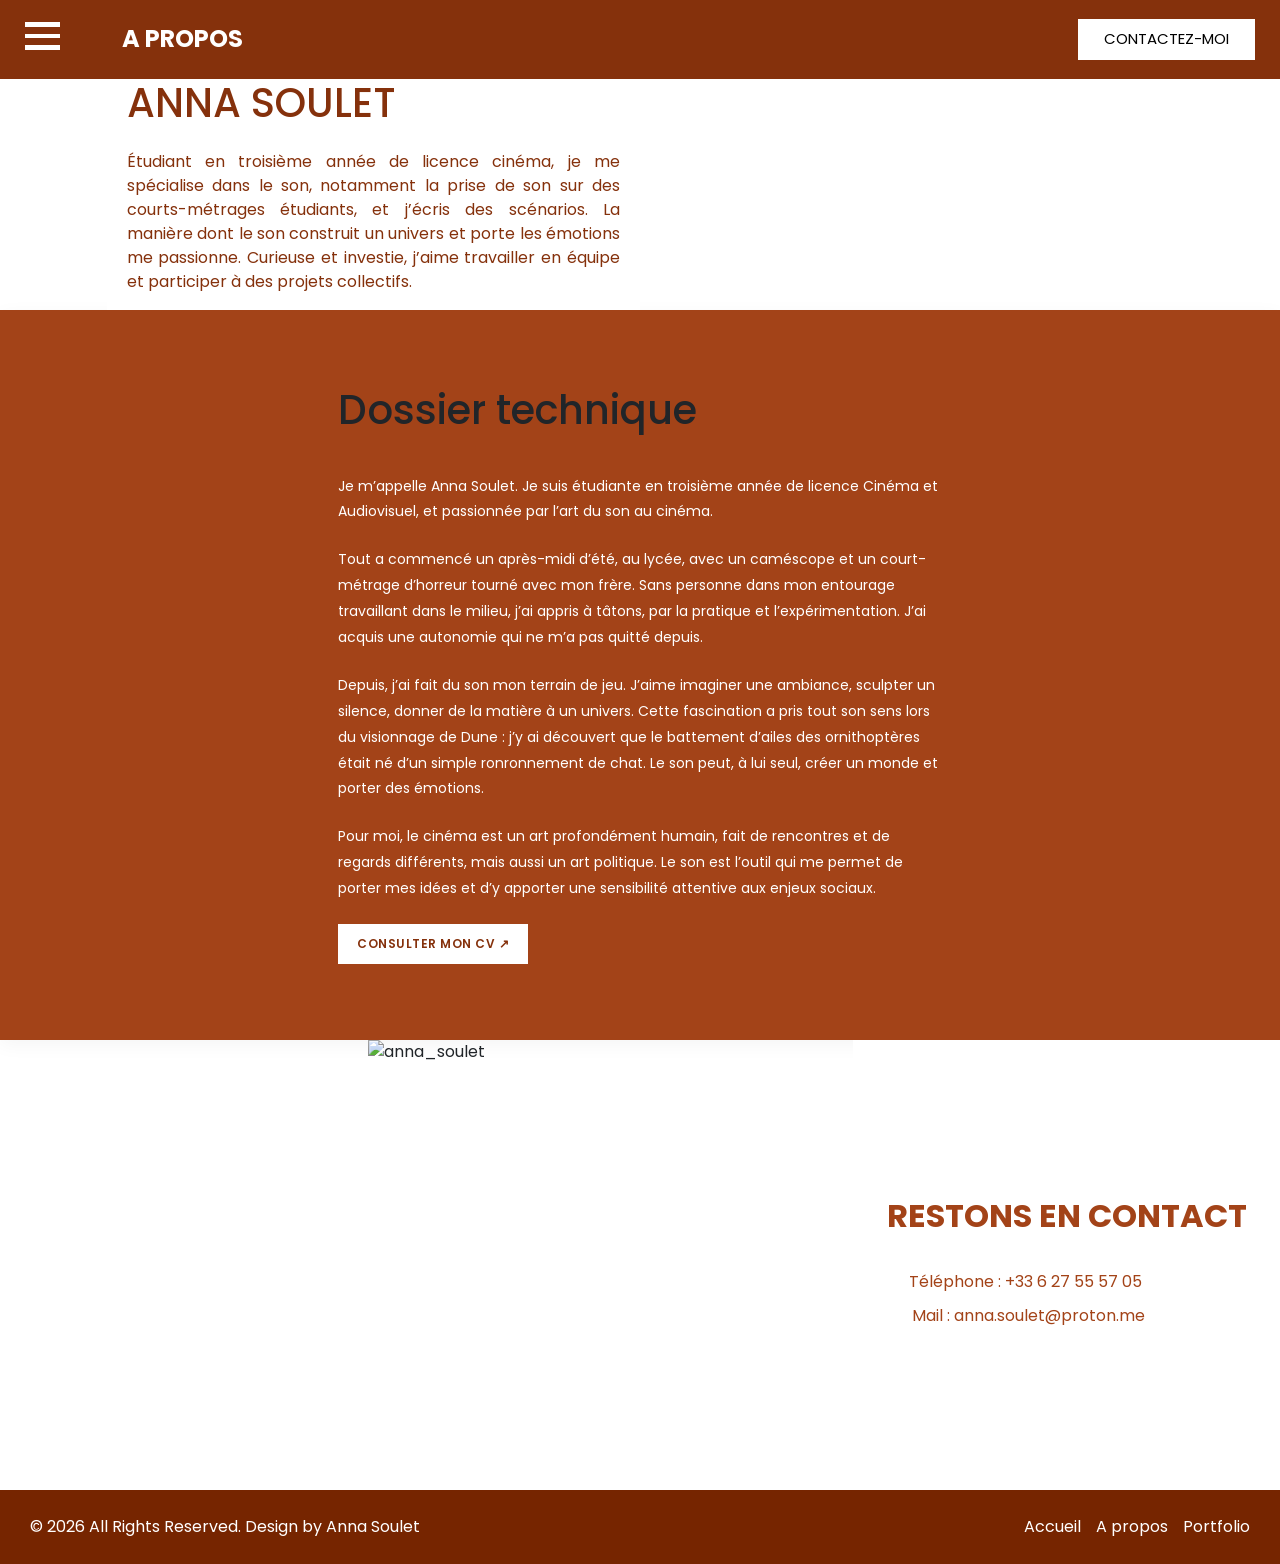
==== commit ed7b0834: "hello" ====
--- a/about.html
+++ b/about.html
@@ -28,7 +28,7 @@
   <link href="css/style-portfolio.css" rel="stylesheet" />
   <!-- responsive style -->
   <link href="css/responsive.css" rel="stylesheet" />
-  <link rel="icon" type="image/png" href="./src_2/photos/icon_3.png" />
+  <link rel="icon" type="image/png" href="https://drive.google.com/file/d/1cXik5kVjD878ty4qs0cH3YOtEbPIOvhU/view?usp=drive_link" />
 </head>
 
 <body class="sub_page">
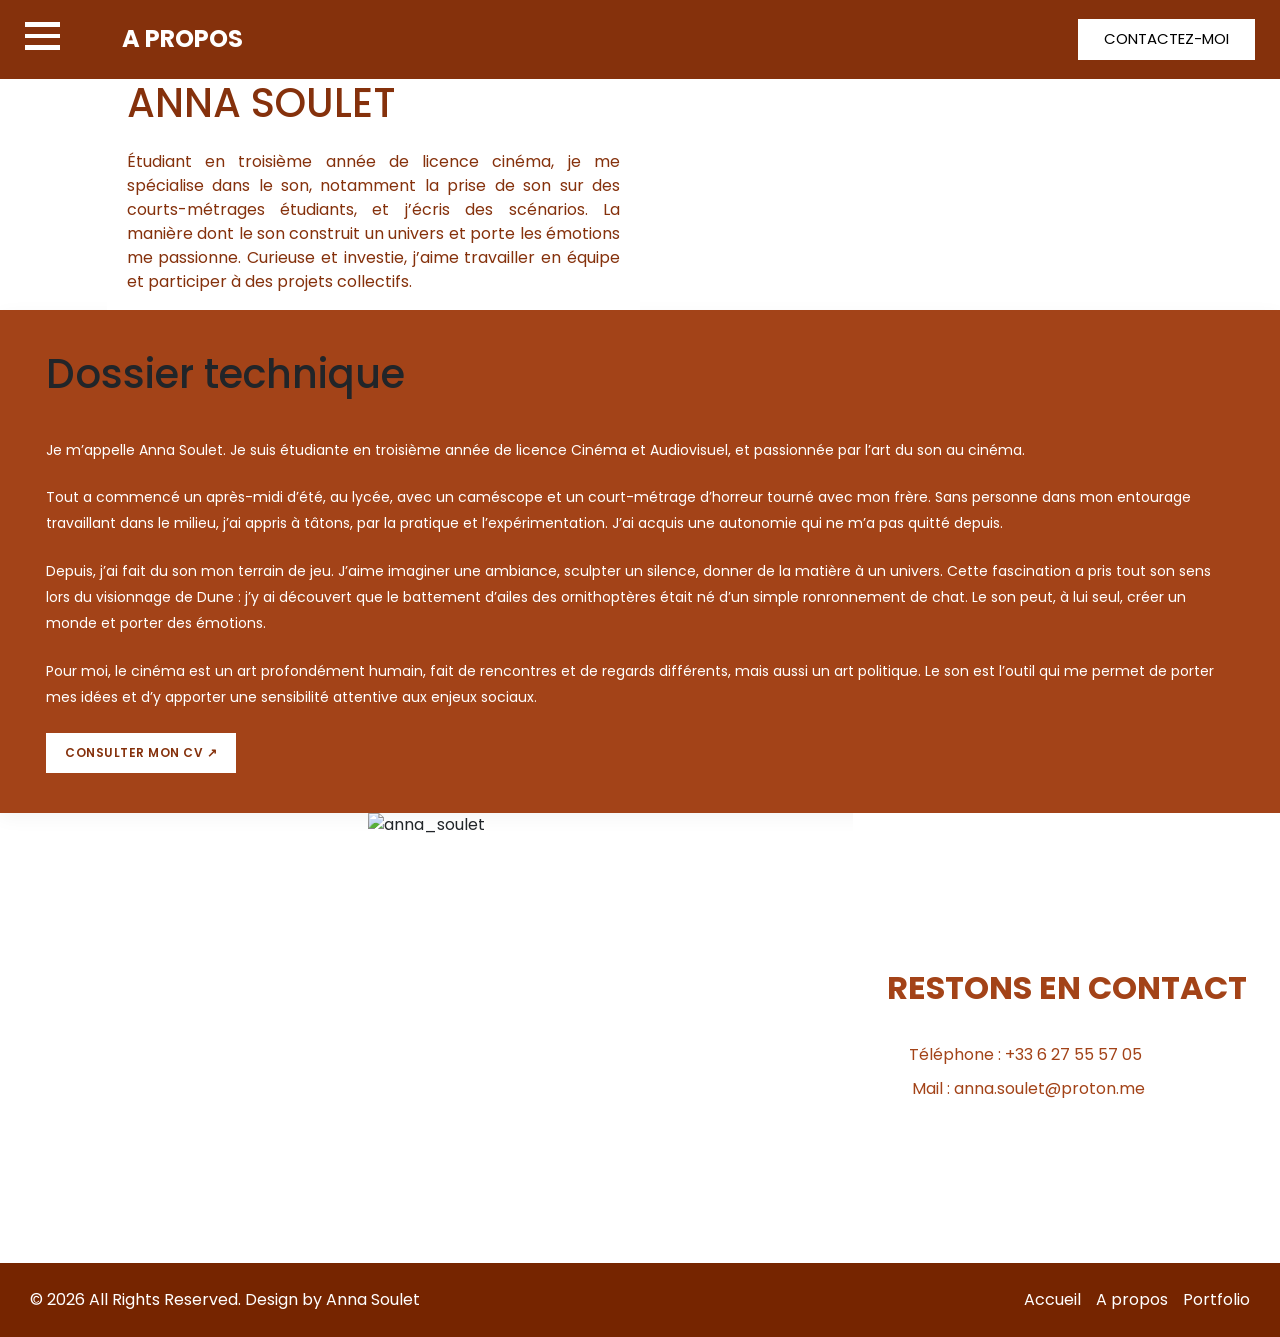
==== commit 39bf3a5d: "Déplacement des pièces jointes sur Cloudinary" ====
--- a/about.html
+++ b/about.html
@@ -28,7 +28,8 @@
   <link href="css/style-portfolio.css" rel="stylesheet" />
   <!-- responsive style -->
   <link href="css/responsive.css" rel="stylesheet" />
-  <link rel="icon" type="image/png" href="https://drive.google.com/file/d/1cXik5kVjD878ty4qs0cH3YOtEbPIOvhU/view?usp=drive_link" />
+
+  <link rel="icon" type="image/png" href="https://res.cloudinary.com/ocwpfinr/image/upload/v1794300712/icon_3.png" />
 </head>
 
 <body class="sub_page">
@@ -103,7 +104,7 @@
 
             <!-- Photo -->
             <div class="col-lg-5 col-md-6 about_intro_image">
-              <img src="src_2/photos/photo_1.png" alt="" style="width:400px; /* margin: 10px; border-radius: 20px*/"/>
+              <img src="https://res.cloudinary.com/ocwpfinr/image/upload/v1794305563/photo_1.jpg" alt="" style="width:400px; /* margin: 10px; border-radius: 20px*/"/>
             </div>
 
         </div>
@@ -160,7 +161,7 @@
     <div class="container-fluid">
       <div class="row">
         <div class="col-md-8 map_container" style="margin:0; padding:0">
-          <img src="src_2/photos/photo_12.jpg" alt="anna_soulet" style="margin:0; padding:0; height: 100%">
+          <img src="https://res.cloudinary.com/ocwpfinr/image/upload/v1794301075/photo_12.jpg" alt="anna_soulet" style="margin:0; padding:0; height: 100%">
         </div>
         <div class="col-md-4 detail-box detail_box_common" style="background: white; color:#a34318; margin:0; padding:0">
           <div>
--- a/css/responsive.css
+++ b/css/responsive.css
@@ -246,6 +246,24 @@
         padding: 20px 10px !important;
     }
 
+            .contact_section .map_container {
+        display: flex;
+        justify-content: flex-end;
+        padding: 0 !important;
+        margin: 0 !important;
+    }
+
+    .contact_section .map_container img {
+        display: block;
+        margin: 0 !important;
+        padding: 0 !important;
+        width: 100%;
+        height: auto !important;
+        object-fit: cover;
+        object-position: right center;
+    }
+
+
 }
 
 
@@ -261,16 +279,14 @@
 
 }
 
-/* Dossier technique */
-.pdf_row {
-    padding: 5% 25%;
-}
 
 /* Tablettes */
 @media screen and (max-width: 991px) {
     .pdf_row {
         padding: 5% 12%;
     }
+
+
 }
 
 /* Mobiles */
@@ -281,22 +297,6 @@
     .row p, .pdf_row p {
         font-size: 20px; 
     }
-    .contact_section .map_container {
-        display: flex;
-        justify-content: flex-end;
-        padding: 0 !important;
-        margin: 0 !important;
-    }
-
-    .contact_section .map_container img {
-        display: block;
-        margin: 0 !important;
-        padding: 0 !important;
-        width: 100%;
-        height: auto !important;
-        object-fit: cover;
-        object-position: right center;
-    }
 }
 
 /* Petits mobiles */
@@ -307,245 +307,5 @@
     .row p, .pdf_row p {
         font-size: 20px; 
     }
-}
-
-
-
-/*
-@media screen and (max-width: 1200px) {
-    .footer_section {
-        text-align: center;
-        padding-top: 25px;
-    }
-    .v{width: 1000px;}
-
-    .r{width: 480px;}
-    .footer_section .row {
-        flex-direction: column-reverse;
-    }
-
-    .footer_section .link_box {
-        justify-content: center;
-    }
-    .portfolio_container{
-        width:1150px;
-        display: flex;
-        flex-direction: column;
-        flex-wrap: wrap;
-    }
-    .box-2-top{
-        display: flex;
-        flex-direction: column;
-        flex-wrap: wrap;
-    }
-}
-
-@media screen and (max-width: 1120px) {
-    .v{width: 980px;}
-
-    .r{width: 430px;}
-    .slider_section .detail-box h1 {
-        font-size: 2rem;
-    }
-    .portfolio_container{
-        width:1000px;
-        display: flex;
-        flex-direction: column;
-        flex-wrap: wrap;
-    }
-    .box-2-top{
-        display: flex;
-        flex-direction: column;
-        flex-wrap: wrap;
-    }
-}
-
-@media screen and (max-width: 991px) {
-    .v{width: 800px;}
-
-    .r{width: 400px;}
-    .portfolio_container{
-        width:950px;
-        display: flex;
-        flex-direction: column;
-        flex-wrap: wrap;
-    }
-    .box-2-top{
-        display: flex;
-        flex-direction: column;
-        flex-wrap: wrap;
-    }
-    .portfolio_section .portfolio_container {
-        flex-wrap: wrap;
-    }
-
-    .portfolio_section .portfolio_container .box-1 {
-        flex-basis: 100%;
-        flex-direction: row;
-    }
-
-    .portfolio_section .portfolio_container .box-2,
-    .portfolio_section .portfolio_container .box-3 {
-        flex-basis: 50%;
-    }
-
-    .detail_box_common {
-        padding: 25px 15px !important;
-    }
-
-    .about_section .img-box img {
-        height: 100%;
-    }
-
-    .footer_section {
-        padding-left: 0;
-        padding-right: 0;
-    }
-}
-
-@media screen and (max-width: 767px) {
-    .v{width: 650px;}
-
-    .r{width: 330px;}
-    .portfolio_container{
-        width:700px;
-        display: flex;
-        flex-direction: column;
-        flex-wrap: wrap;
-    }
-    .box-2-top{
-        display: flex;
-        flex-direction: column;
-        flex-wrap: wrap;
-    }
-    .detail_box_common {
-        padding: 45px 15px !important;
-    }
-
-    .custom_nav-container {
-        justify-content: space-between;
-    }
-
-    .custom_menu-btn span {
-        background-color: #fff;
-    }
-
-    .navbar-brand span {
-        color: #fff;
-    }
-
-    .custom_nav-container .call_btn {
-        margin: 0;
-    }
-
-    .slider_section .row {
-        flex-direction: column-reverse;
-    }
-
-    .slider_section .detail-box .detail_content {
-        padding: 45px 25px;
-    }
-
-    .slider_section .detail-box h1 {
-        margin-top: 0;
-    }
-
-    .portfolio_section .portfolio_container .box-2,
-    .portfolio_section .portfolio_container .box-3 {
-        flex-basis: 100%;
-    }
-
-    .portfolio_section .portfolio_container .box-3 {
-        flex-direction: row;
-    }
-
-    .contact_section .heading_container h2::before {
-        left: 50%;
-        transform: translateX(-50%);
-    }
-
-    .contact_section .detail-box {
-        text-align: center;
-        align-items: center;
-    }
-
-    .contact_section .info_social {
-        justify-content: center;
-    }
-
-    .contact_section .info_social a {
-        margin: 0 10px;
-    }
-}
-
-@media screen and (max-width: 576px) {
-    .v{width: 420px;}
-
-    .r{width: 250px;}
-    .portfolio_container{
-        width:520px;
-        display: flex;
-        flex-direction: column;
-        flex-wrap: wrap;
-    }
-    .box-2-top{
-        display: flex;
-        flex-direction: column;
-        flex-wrap: wrap;
-    }
-
-    .heading_container h2 {
-        font-size: 1.8rem;
-    }
-
-    .portfolio_section .portfolio_container .box-1,
-    .portfolio_section .portfolio_container .box-3 {
-        flex-direction: column;
-    }
-
-    .footer_section .link_box {
-        flex-direction: column;
-        align-items: center;
-    }
-
-    .footer_section .link_box a {
-        margin-left: 0;
-    }
-
-    .footer_section .link_box a:not(:nth-last-child(1)) {
-        margin-bottom: 10px;
-
-    }
-
-}
-
-@media screen and (max-width: 480px) {
-    .v{width: 380px;}
-
-    .r{width: 230px;}
-    .portfolio_container{
-        width:450px;
-        display: flex;
-        flex-direction: column;
-        flex-wrap: wrap;
-    }
-    .box-2-top{
-        display: flex;
-        flex-direction: column;
-        flex-wrap: wrap;
-    }
-    .custom_nav-container .call_btn {
-        display: none;
-    }
-}
-
-@media screen and (max-width: 420px) {}
-
-@media screen and (max-width: 360px) {}
-
-@media screen and (min-width: 1200px) {
-    .container {
-        max-width: 1170px;
-    }
-
-}*/+
+}
